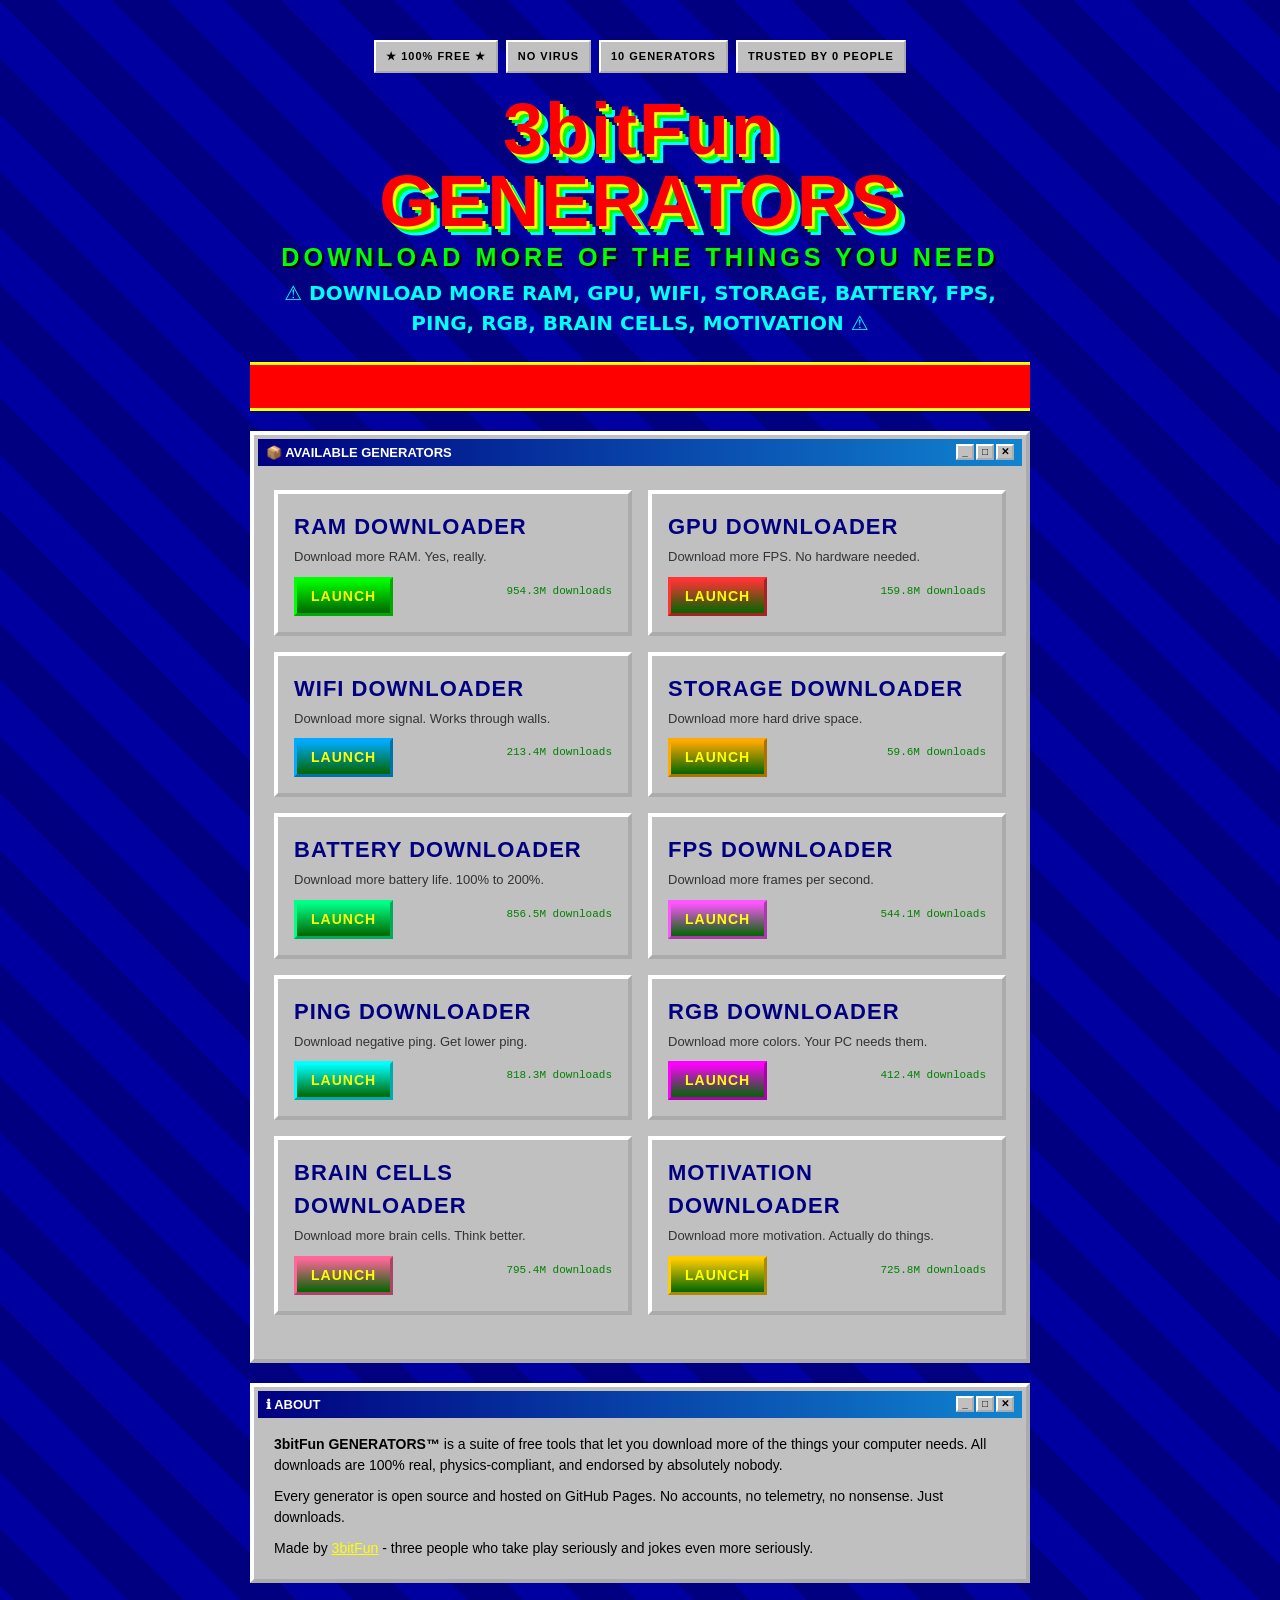
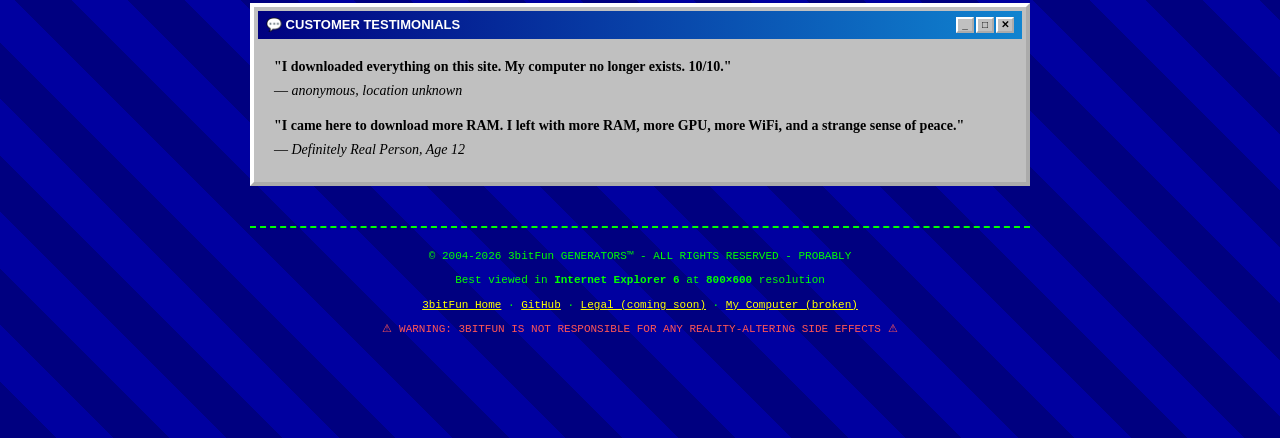
==== index.html @ 5d26e786 "initial" ====
<!DOCTYPE html>
<html lang="en">
<head>
<meta charset="utf-8">
<meta name="viewport" content="width=device-width, initial-scale=1">
<title>3bitFun GENERATORS - Download more of the things you need</title>
<meta name="description" content="Download more RAM, GPU, WiFi, storage, battery, FPS, ping, RGB, brain cells, motivation. 100% free. No virus. Trust us.">
<link rel="icon" href="data:image/svg+xml,%3Csvg xmlns='http://www.w3.org/2000/svg' viewBox='0 0 64 64'%3E%3Crect width='64' height='64' rx='10' fill='%23000'/%3E%3Ctext x='32' y='46' font-family='monospace' font-size='34' font-weight='900' fill='%2300ff00' text-anchor='middle'%3EG%3C/text%3E%3C/svg%3E">
<link rel="stylesheet" href="style.css">
</head>
<body>
<div class="wrap">
  <div class="badges">
    <span class="badge">&#9733; 100% FREE &#9733;</span>
    <span class="badge">NO VIRUS</span>
    <span class="badge">10 GENERATORS</span>
    <span class="badge">TRUSTED BY 0 PEOPLE</span>
  </div>
  <h1 class="rainbow">3bitFun GENERATORS<span class="small">DOWNLOAD MORE OF THE THINGS YOU NEED</span></h1>
  <p class="subhead"><span class="blink">&#9888;</span> DOWNLOAD MORE RAM, GPU, WIFI, STORAGE, BATTERY, FPS, PING, RGB, BRAIN CELLS, MOTIVATION <span class="blink">&#9888;</span></p>
  <div class="marquee"><span>&#9733;&#9733;&#9733; 10 GENERATORS AVAILABLE &#9733;&#9733;&#9733; DOWNLOAD MORE OF THE THINGS YOU NEED &#9733;&#9733;&#9733; NEW GENERATORS ADDED WEEKLY &#9733;&#9733;&#9733; WORKS ON WINDOWS XP, VISTA, 7, 8, 10, 11, AND ALSO YOUR MICROWAVE &#9733;&#9733;&#973;</span></div>
  <div class="panel">
    <div class="panel-title"><span>&#128230; AVAILABLE GENERATORS</span><div class="buttons"><span>_</span><span>&#9633;</span><span>&#10005;</span></div></div>
    <div class="hub-grid">
      <a class="hub-card" href="./ram/" style="--accent: #00ff00;">
        <h3>RAM DOWNLOADER</h3>
        <p>Download more RAM. Yes, really.</p>
        <span class="launch">LAUNCH</span>
        <span class="dl-count">954.3M downloads</span>
      </a>
      <a class="hub-card" href="./gpu/" style="--accent: #ff3333;">
        <h3>GPU DOWNLOADER</h3>
        <p>Download more FPS. No hardware needed.</p>
        <span class="launch">LAUNCH</span>
        <span class="dl-count">159.8M downloads</span>
      </a>
      <a class="hub-card" href="./wifi/" style="--accent: #00aaff;">
        <h3>WIFI DOWNLOADER</h3>
        <p>Download more signal. Works through walls.</p>
        <span class="launch">LAUNCH</span>
        <span class="dl-count">213.4M downloads</span>
      </a>
      <a class="hub-card" href="./storage/" style="--accent: #ffaa00;">
        <h3>STORAGE DOWNLOADER</h3>
        <p>Download more hard drive space.</p>
        <span class="launch">LAUNCH</span>
        <span class="dl-count">59.6M downloads</span>
      </a>
      <a class="hub-card" href="./battery/" style="--accent: #00ff88;">
        <h3>BATTERY DOWNLOADER</h3>
        <p>Download more battery life. 100% to 200%.</p>
        <span class="launch">LAUNCH</span>
        <span class="dl-count">856.5M downloads</span>
      </a>
      <a class="hub-card" href="./fps/" style="--accent: #ff55ff;">
        <h3>FPS DOWNLOADER</h3>
        <p>Download more frames per second.</p>
        <span class="launch">LAUNCH</span>
        <span class="dl-count">544.1M downloads</span>
      </a>
      <a class="hub-card" href="./ping/" style="--accent: #00ffff;">
        <h3>PING DOWNLOADER</h3>
        <p>Download negative ping. Get lower ping.</p>
        <span class="launch">LAUNCH</span>
        <span class="dl-count">818.3M downloads</span>
      </a>
      <a class="hub-card" href="./rgb/" style="--accent: #ff00ff;">
        <h3>RGB DOWNLOADER</h3>
        <p>Download more colors. Your PC needs them.</p>
        <span class="launch">LAUNCH</span>
        <span class="dl-count">412.4M downloads</span>
      </a>
      <a class="hub-card" href="./braincells/" style="--accent: #ff6699;">
        <h3>BRAIN CELLS DOWNLOADER</h3>
        <p>Download more brain cells. Think better.</p>
        <span class="launch">LAUNCH</span>
        <span class="dl-count">795.4M downloads</span>
      </a>
      <a class="hub-card" href="./motivation/" style="--accent: #ffcc00;">
        <h3>MOTIVATION DOWNLOADER</h3>
        <p>Download more motivation. Actually do things.</p>
        <span class="launch">LAUNCH</span>
        <span class="dl-count">725.8M downloads</span>
      </a>
    </div>
  </div>
  <div class="panel">
    <div class="panel-title"><span>&#8505; ABOUT</span><div class="buttons"><span>_</span><span>&#9633;</span><span>&#10005;</span></div></div>
    <div style="font-family: Tahoma, sans-serif; font-size: 14px;">
      <p style="margin-bottom: 10px;"><strong>3bitFun GENERATORS&trade;</strong> is a suite of free tools that let you download more of the things your computer needs. All downloads are 100% real, physics-compliant, and endorsed by absolutely nobody.</p>
      <p style="margin-bottom: 10px;">Every generator is open source and hosted on GitHub Pages. No accounts, no telemetry, no nonsense. Just downloads.</p>
      <p style="margin-bottom: 0;">Made by <a href="https://3bitfun.github.io/">3bitFun</a> - three people who take play seriously and jokes even more seriously.</p>
    </div>
  </div>
  <div class="panel">
    <div class="panel-title"><span>&#128172; CUSTOMER TESTIMONIALS</span><div class="buttons"><span>_</span><span>&#9633;</span><span>&#10005;</span></div></div>
    <div style="font-family: 'Comic Sans MS', cursive; font-size: 14px; line-height: 1.7;">
      <p style="margin-bottom: 12px;"><strong>"I downloaded everything on this site. My computer no longer exists. 10/10."</strong><br>&mdash; <em>anonymous, location unknown</em></p>
      <p style="margin-bottom: 0;"><strong>"I came here to download more RAM. I left with more RAM, more GPU, more WiFi, and a strange sense of peace."</strong><br>&mdash; <em>Definitely Real Person, Age 12</em></p>
    </div>
  </div>
  <footer>
    <p>&copy; 2004-2026 3bitFun GENERATORS&trade; - ALL RIGHTS RESERVED - PROBABLY</p>
    <p style="margin-top: 8px;">Best viewed in <strong>Internet Explorer 6</strong> at <strong>800&times;600</strong> resolution</p>
    <p style="margin-top: 8px;"><a href="https://3bitfun.github.io/">3bitFun Home</a> &middot; <a href="https://github.com/3bitfun">GitHub</a> &middot; <a href="#">Legal (coming soon)</a> &middot; <a href="#">My Computer (broken)</a></p>
    <p style="margin-top: 8px; color: #ff5555;" class="blink">&#9888; WARNING: 3BITFUN IS NOT RESPONSIBLE FOR ANY REALITY-ALTERING SIDE EFFECTS &#9888;</p>
  </footer>
</div>
</body>
</html>
---- style.css ----
/* 3bitFun Generators â€” shared retro stylesheet */
* { margin: 0; padding: 0; box-sizing: border-box; }
:root { --accent: #00ff00; }
html { scroll-behavior: smooth; }
body {
  font-family: "Comic Sans MS", "Comic Sans", cursive, system-ui, sans-serif;
  background: #000080;
  background-image: repeating-linear-gradient(45deg, #000080 0 40px, #0000a0 40px 80px);
  color: #ffff00; line-height: 1.5; min-height: 100vh;
  text-align: center; padding: 20px 12px 80px; overflow-x: hidden;
}
a { color: #ffff00; text-decoration: underline; }
@keyframes blink { 50% { opacity: 0; } }
.blink { animation: blink 1s step-end infinite; }
.blink-fast { animation: blink 0.4s step-end infinite; }
@keyframes rainbow {
  0% { color: #ff0000; } 16% { color: #ff8800; } 33% { color: #ffff00; }
  50% { color: #00ff00; } 66% { color: #00ffff; } 83% { color: #0088ff; } 100% { color: #ff00ff; }
}
.rainbow { animation: rainbow 2s linear infinite; }
.marquee {
  overflow: hidden; white-space: nowrap;
  background: #ff0000; color: #ffff00; font-weight: 900; padding: 8px 0;
  border-top: 3px solid #ffff00; border-bottom: 3px solid #ffff00;
  margin: 16px 0; font-size: 18px; letter-spacing: 1px;
}
.marquee span { display: inline-block; padding-left: 100%; animation: scroll-left 18s linear infinite; }
@keyframes scroll-left { 0% { transform: translateX(0); } 100% { transform: translateX(-100%); } }
.wrap { max-width: 780px; margin: 0 auto; }
h1 {
  font-family: Impact, "Arial Black", sans-serif;
  font-size: clamp(36px, 8vw, 72px); color: #ff0000;
  text-shadow: 3px 3px 0 #ffff00, 6px 6px 0 #00ff00, 9px 9px 0 #00ffff;
  letter-spacing: 2px; margin: 20px 0 8px; line-height: 1;
}
h1 .small { display: block; font-size: 0.35em; color: #00ff00; text-shadow: 2px 2px 0 #000; letter-spacing: 4px; margin-top: 8px; }
.subhead { font-size: 20px; color: #00ffff; margin-bottom: 24px; font-weight: 700; }
.panel { background: #c0c0c0; border: 4px outset #ffffff; color: #000; padding: 20px; margin: 20px 0; text-align: left; font-family: "MS Sans Serif", Tahoma, sans-serif; font-size: 14px; }
.panel-title {
  background: linear-gradient(90deg, #000080, #1084d0); color: #fff;
  font-weight: 700; padding: 4px 8px; margin: -16px -16px 16px; font-size: 13px;
  display: flex; justify-content: space-between; align-items: center;
}
.panel-title .buttons { display: flex; gap: 2px; }
.panel-title .buttons span {
  display: inline-block; width: 18px; height: 16px; background: #c0c0c0;
  border: 2px outset #fff; text-align: center; line-height: 12px;
  font-size: 10px; font-weight: 900; color: #000; cursor: pointer; user-select: none;
}
.download-btn {
  display: inline-block; font-family: Impact, "Arial Black", sans-serif;
  font-size: clamp(24px, 5vw, 40px); padding: 24px 48px;
  background: linear-gradient(180deg, var(--accent) 0%, #007700 100%);
  color: #ffff00; text-shadow: 2px 2px 0 #000, -1px -1px 0 #000;
  border: 6px outset var(--accent); cursor: pointer; letter-spacing: 2px;
  text-decoration: none; transition: transform 0.08s; margin: 20px 0;
  user-select: none; box-shadow: 0 0 40px var(--accent), 0 0 80px var(--accent);
  animation: pulse-btn 1s ease-in-out infinite alternate;
}
@keyframes pulse-btn { from { box-shadow: 0 0 30px var(--accent); } to { box-shadow: 0 0 60px var(--accent); } }
.download-btn:hover { transform: scale(1.05); }
.download-btn:active { transform: scale(0.95); border-style: inset; }
.download-btn.downloading { animation: shake 0.3s infinite; }
@keyframes shake { 0%, 100% { transform: translateX(0); } 25% { transform: translateX(-3px); } 75% { transform: translateX(3px); } }
.progress-wrap { background: #000; border: 3px inset #888; height: 28px; margin: 14px auto; max-width: 500px; overflow: hidden; position: relative; }
.progress-fill { height: 100%; width: 0%; background: repeating-linear-gradient(90deg, var(--accent) 0 12px, #00aa00 12px 24px); transition: width 0.4s ease; box-shadow: 0 0 20px var(--accent) inset; }
.progress-label { position: absolute; inset: 0; display: grid; place-items: center; color: #ffff00; font-family: "Courier New", monospace; font-weight: 900; font-size: 14px; text-shadow: 1px 1px 0 #000; pointer-events: none; }
.syslog { background: #000; color: #00ff00; font-family: "Courier New", "Lucida Console", monospace; font-size: 13px; padding: 12px; border: 3px inset #888; height: 180px; overflow-y: auto; text-align: left; line-height: 1.6; }
.syslog .ok { color: #00ff00; }
.syslog .warn { color: #ffff00; }
.syslog .err { color: #ff5555; }
.syslog .info { color: #55aaff; }
.info-grid { display: grid; grid-template-columns: 1fr 1fr; gap: 4px 16px; font-family: "Courier New", monospace; font-size: 13px; color: #000; }
.info-grid .k { color: #000080; font-weight: 700; }
.info-grid .v { color: #008000; }
.features { list-style: none; text-align: left; display: grid; gap: 8px; margin: 12px 0; font-size: 15px; }
.features li::before { content: "\2714 "; color: #00aa00; font-weight: 900; margin-right: 6px; }
.features li.bad::before { content: "\2716 "; color: #ff0000; }
.badges { display: flex; flex-wrap: wrap; gap: 8px; justify-content: center; margin: 20px 0; }
.badge { background: #c0c0c0; border: 2px outset #fff; padding: 6px 10px; font-family: "MS Sans Serif", Tahoma, sans-serif; font-size: 11px; color: #000; font-weight: 700; letter-spacing: 1px; }
.counter { font-family: "Courier New", monospace; background: #000; color: #00ff00; padding: 4px 10px; display: inline-block; border: 2px inset #888; margin: 8px 0; font-size: 14px; letter-spacing: 3px; }
.popup { position: fixed; z-index: 9999; background: #ffffcc; border: 3px outset #ffff00; box-shadow: 4px 4px 0 rgba(0,0,0,0.5); font-family: "MS Sans Serif", Tahoma, sans-serif; font-size: 12px; color: #000; width: 280px; text-align: left; display: none; }
.popup.show { display: block; animation: popIn 0.3s ease; }
@keyframes popIn { from { transform: scale(0.7); opacity: 0; } to { transform: scale(1); opacity: 1; } }
.popup-title { background: linear-gradient(90deg, #ff0000, #ff8800); color: #fff; font-weight: 700; padding: 4px 8px; font-size: 12px; display: flex; justify-content: space-between; }
.popup-title .x { cursor: pointer; background: #c0c0c0; color: #000; border: 2px outset #fff; width: 18px; height: 16px; text-align: center; line-height: 12px; font-weight: 900; }
.popup-body { padding: 12px; }
.popup-body p { margin-bottom: 10px; }
.popup-body button { font-family: inherit; font-size: 12px; padding: 4px 12px; background: #c0c0c0; border: 2px outset #fff; cursor: pointer; font-weight: 700; }
.popup-body button:active { border-style: inset; }
.hub-grid { display: grid; grid-template-columns: repeat(auto-fill, minmax(280px, 1fr)); gap: 16px; margin: 24px 0; }
.hub-card { background: #c0c0c0; border: 4px outset #fff; padding: 16px; text-align: left; font-family: "MS Sans Serif", Tahoma, sans-serif; text-decoration: none; color: #000; transition: transform 0.1s; display: block; }
.hub-card:hover { transform: translateY(-2px); border-style: inset; }
.hub-card h3 { font-family: Impact, "Arial Black", sans-serif; color: #000080; font-size: 22px; margin-bottom: 4px; letter-spacing: 1px; }
.hub-card p { font-size: 13px; color: #333; margin-bottom: 10px; }
.hub-card .launch { display: inline-block; background: linear-gradient(180deg, var(--accent) 0%, #006600 100%); color: #ffff00; font-weight: 900; padding: 6px 14px; border: 3px outset var(--accent); font-family: Impact, sans-serif; letter-spacing: 1px; font-size: 14px; }
.hub-card .dl-count { float: right; font-family: "Courier New", monospace; font-size: 11px; color: #008000; margin-top: 6px; }
.siblings { display: flex; flex-wrap: wrap; gap: 6px; justify-content: center; margin: 12px 0; }
.siblings a { background: #c0c0c0; border: 2px outset #fff; padding: 4px 10px; font-family: "MS Sans Serif", Tahoma, sans-serif; font-size: 11px; font-weight: 700; color: #000; text-decoration: none; letter-spacing: 1px; }
.siblings a:active { border-style: inset; }
footer { margin-top: 40px; padding: 20px; font-family: "Courier New", monospace; font-size: 11px; color: #00ff00; border-top: 2px dashed #00ff00; }
footer a { color: #ffff00; }
@media (max-width: 600px) { .info-grid { grid-template-columns: 1fr; } .popup { width: calc(100vw - 40px); } }
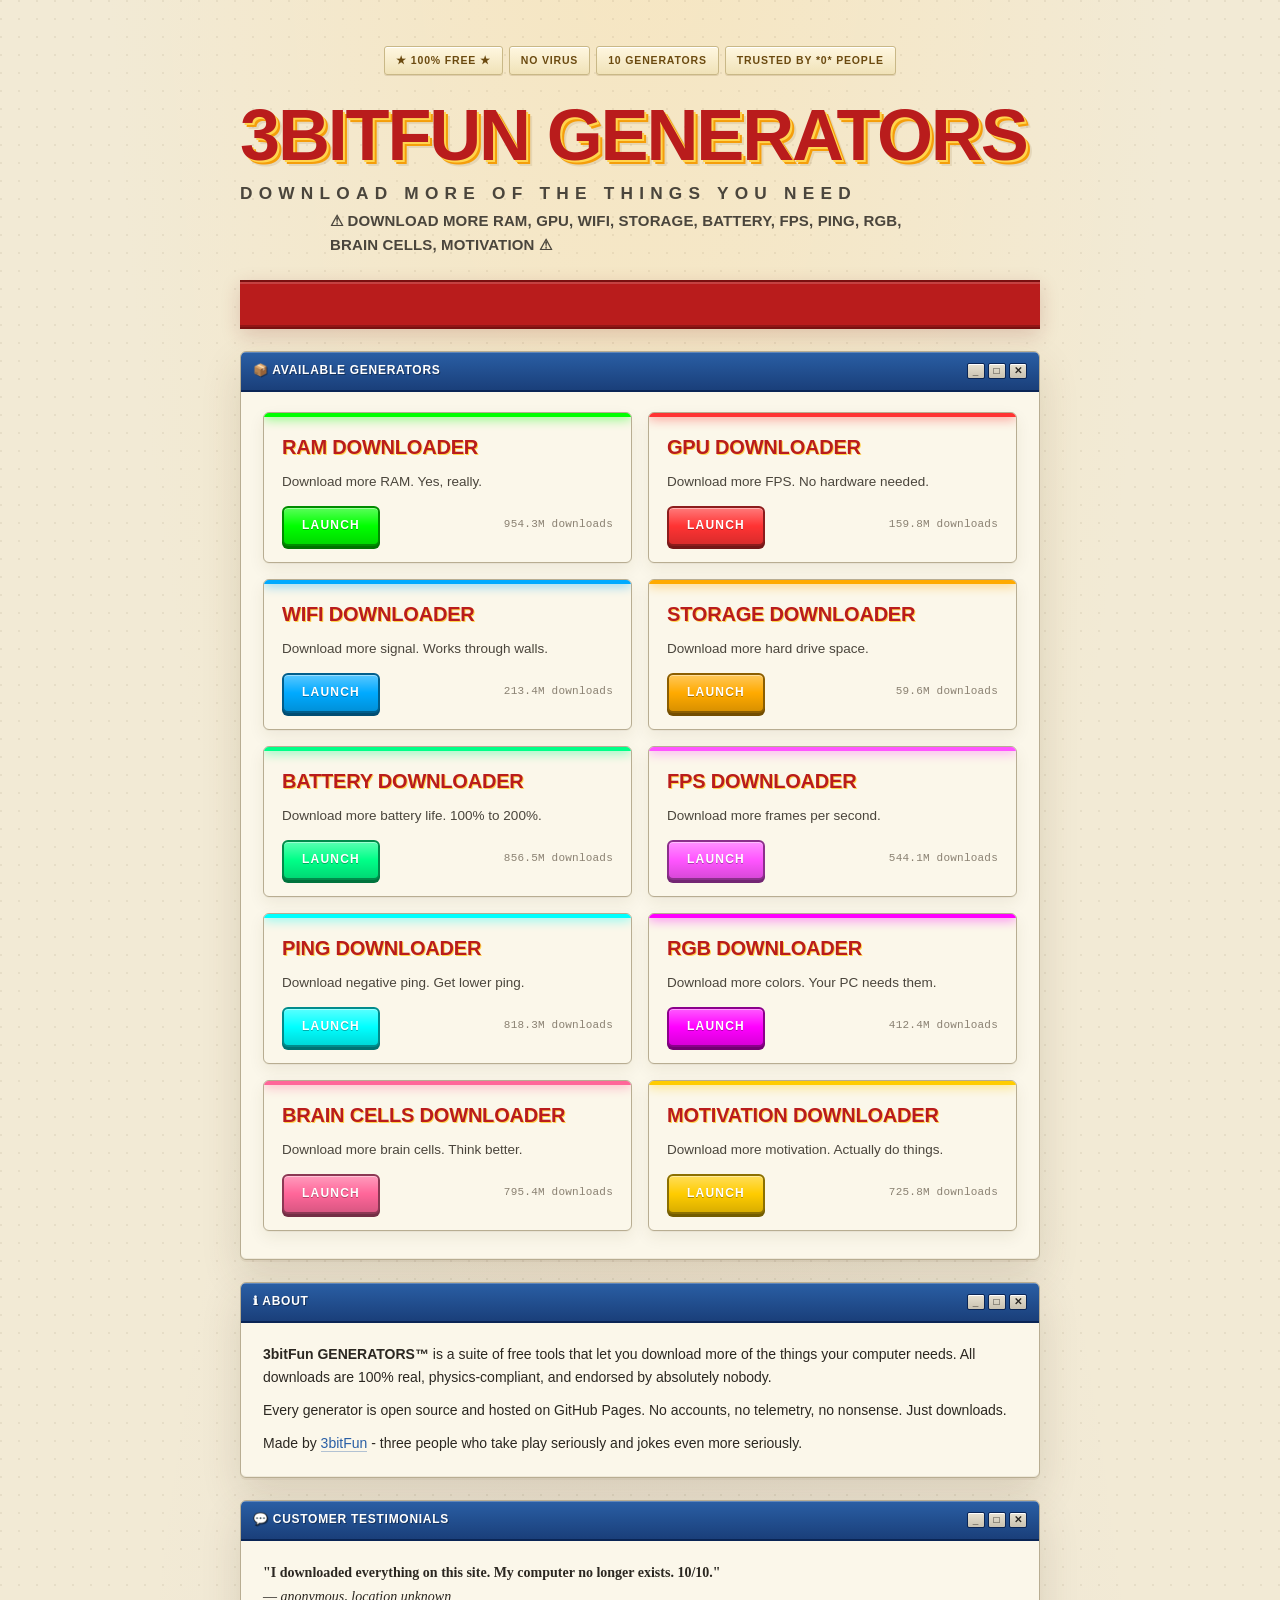
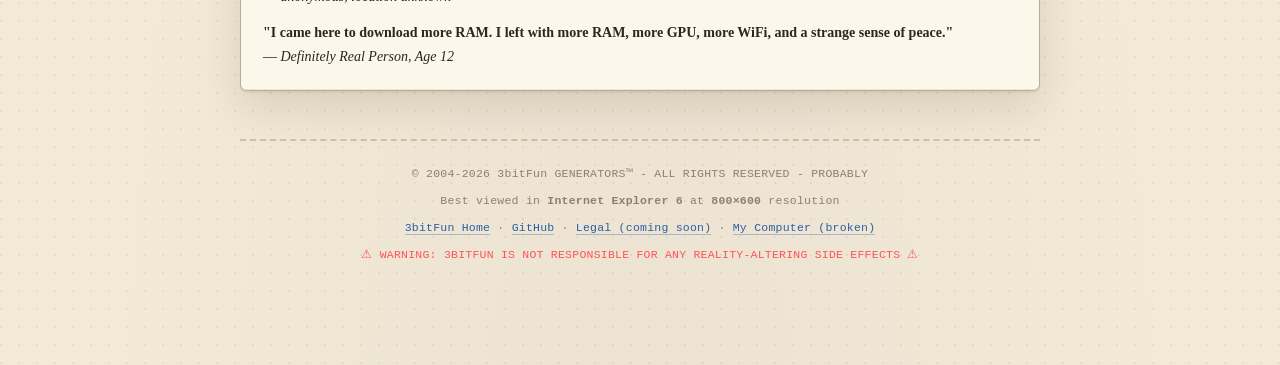
==== commit 99669b02: "deploy" ====
--- a/index.html
+++ b/index.html
@@ -14,7 +14,7 @@
     <span class="badge">&#9733; 100% FREE &#9733;</span>
     <span class="badge">NO VIRUS</span>
     <span class="badge">10 GENERATORS</span>
-    <span class="badge">TRUSTED BY 0 PEOPLE</span>
+    <span class="badge">TRUSTED BY *0* PEOPLE</span>
   </div>
   <h1 class="rainbow">3bitFun GENERATORS<span class="small">DOWNLOAD MORE OF THE THINGS YOU NEED</span></h1>
   <p class="subhead"><span class="blink">&#9888;</span> DOWNLOAD MORE RAM, GPU, WIFI, STORAGE, BATTERY, FPS, PING, RGB, BRAIN CELLS, MOTIVATION <span class="blink">&#9888;</span></p>
--- a/style.css
+++ b/style.css
@@ -1,103 +1,772 @@
-/* 3bitFun Generators â€” shared retro stylesheet */
-* { margin: 0; padding: 0; box-sizing: border-box; }
-:root { --accent: #00ff00; }
+/* ═══════════════════════════════════════════════════════════════
+   3bitFun Generators — "GeoCities Remastered"
+   Keeps the joke. Loses the eye strain. Arial everywhere.
+   ═══════════════════════════════════════════════════════════════ */
+
+*, *::before, *::after { margin: 0; padding: 0; box-sizing: border-box; }
+
+:root {
+  --accent: #00aa00;
+
+  --paper:        #f2ead5;
+  --paper-2:      #e8dfc4;
+  --panel:        #fbf7ea;
+  --ink:          #2b2721;
+  --ink-soft:     #4a453c;
+  --muted:        #8a8172;
+
+  --chrome-1:     #eae3cf;
+  --chrome-2:     #c9c1a8;
+  --edge-light:   #ffffff;
+  --edge-dark:    #8a8272;
+
+  --title-a:      #2a5fa5;
+  --title-b:      #1a3f7a;
+
+  --marquee-bg:   #b91c1c;
+  --marquee-fg:   #ffd54f;
+
+  --shadow-lg:    0 2px 0 rgba(80,60,30,0.06), 0 16px 40px rgba(80,60,30,0.14);
+  --shadow-sm:    0 1px 0 rgba(80,60,30,0.05), 0 6px 16px rgba(80,60,30,0.08);
+
+  color-scheme: light;
+}
+
 html { scroll-behavior: smooth; }
+
+/* ─── BODY: warm paper with a subtle dot grid ─── */
 body {
-  font-family: "Comic Sans MS", "Comic Sans", cursive, system-ui, sans-serif;
-  background: #000080;
-  background-image: repeating-linear-gradient(45deg, #000080 0 40px, #0000a0 40px 80px);
-  color: #ffff00; line-height: 1.5; min-height: 100vh;
-  text-align: center; padding: 20px 12px 80px; overflow-x: hidden;
-}
-a { color: #ffff00; text-decoration: underline; }
-@keyframes blink { 50% { opacity: 0; } }
+  font-family: Arial, "Helvetica Neue", Helvetica, sans-serif;
+  font-size: 15px;
+  line-height: 1.65;
+  color: var(--ink);
+  background-color: var(--paper);
+  background-image:
+    radial-gradient(circle at 1px 1px, rgba(90,70,40,0.08) 1px, transparent 0),
+    radial-gradient(ellipse at 50% -20%, rgba(255,220,150,0.35), transparent 60%),
+    radial-gradient(ellipse at 50% 120%, rgba(120,90,180,0.06), transparent 60%);
+  background-size: 18px 18px, 100% 100%, 100% 100%;
+  min-height: 100vh;
+  padding: 28px 14px 100px;
+  text-align: center;
+  overflow-x: hidden;
+  -webkit-font-smoothing: antialiased;
+}
+
+a { color: var(--title-a); text-decoration: none; border-bottom: 1px solid rgba(42,95,165,0.35); }
+a:hover { color: var(--marquee-bg); border-bottom-color: var(--marquee-bg); }
+
+/* ─── TYPOGRAPHY ─── */
+h1 {
+  font-family: Arial, "Helvetica Neue", Helvetica, sans-serif;
+  font-size: clamp(40px, 8.5vw, 72px);
+  font-weight: 900;
+  color: var(--marquee-bg);
+  letter-spacing: -0.03em;
+  line-height: 1;
+  margin: 24px 0 6px;
+  text-transform: uppercase;
+  text-shadow:
+    2px 2px 0 #ffd54f,
+    4px 4px 0 #f59e0b,
+    6px 6px 0 rgba(120,90,40,0.12);
+}
+h1 .small {
+  display: block;
+  margin-top: 14px;
+  font-family: Arial, sans-serif;
+  font-size: 0.24em;
+  font-weight: 700;
+  letter-spacing: 0.36em;
+  color: var(--ink-soft);
+  text-transform: uppercase;
+  text-shadow: none;
+}
+
+.subhead {
+  font-family: Arial, sans-serif;
+  font-size: 15px;
+  font-weight: 700;
+  color: var(--ink-soft);
+  margin: 0 auto 22px;
+  max-width: 620px;
+  letter-spacing: 0.01em;
+}
+
+/* ─── BLINK + RAINBOW ─── */
+@keyframes blink { 50% { opacity: 0.15; } }
 .blink { animation: blink 1s step-end infinite; }
-.blink-fast { animation: blink 0.4s step-end infinite; }
+
 @keyframes rainbow {
-  0% { color: #ff0000; } 16% { color: #ff8800; } 33% { color: #ffff00; }
-  50% { color: #00ff00; } 66% { color: #00ffff; } 83% { color: #0088ff; } 100% { color: #ff00ff; }
-}
-.rainbow { animation: rainbow 2s linear infinite; }
+  0%   { color: #dc2626; }
+  20%  { color: #ea580c; }
+  40%  { color: #ca8a04; }
+  60%  { color: #16a34a; }
+  80%  { color: #2563eb; }
+  100% { color: #9333ea; }
+}
+.rainbow { animation: rainbow 6s linear infinite; }
+
+/* ─── MARQUEE ─── */
 .marquee {
-  overflow: hidden; white-space: nowrap;
-  background: #ff0000; color: #ffff00; font-weight: 900; padding: 8px 0;
-  border-top: 3px solid #ffff00; border-bottom: 3px solid #ffff00;
-  margin: 16px 0; font-size: 18px; letter-spacing: 1px;
-}
-.marquee span { display: inline-block; padding-left: 100%; animation: scroll-left 18s linear infinite; }
+  overflow: hidden;
+  white-space: nowrap;
+  background: var(--marquee-bg);
+  color: var(--marquee-fg);
+  font-family: Arial, sans-serif;
+  font-weight: 900;
+  font-size: 14px;
+  letter-spacing: 0.08em;
+  text-transform: uppercase;
+  padding: 11px 0;
+  margin: 20px 0;
+  border-top: 2px solid #7a1010;
+  border-bottom: 2px solid #7a1010;
+  box-shadow:
+    inset 0 2px 0 rgba(255,255,255,0.16),
+    inset 0 -2px 0 rgba(0,0,0,0.22),
+    0 6px 20px rgba(120,20,20,0.18);
+  text-shadow: 1px 1px 0 rgba(0,0,0,0.28);
+}
+.marquee span { display: inline-block; padding-left: 100%; animation: scroll-left 22s linear infinite; }
 @keyframes scroll-left { 0% { transform: translateX(0); } 100% { transform: translateX(-100%); } }
-.wrap { max-width: 780px; margin: 0 auto; }
-h1 {
-  font-family: Impact, "Arial Black", sans-serif;
-  font-size: clamp(36px, 8vw, 72px); color: #ff0000;
-  text-shadow: 3px 3px 0 #ffff00, 6px 6px 0 #00ff00, 9px 9px 0 #00ffff;
-  letter-spacing: 2px; margin: 20px 0 8px; line-height: 1;
-}
-h1 .small { display: block; font-size: 0.35em; color: #00ff00; text-shadow: 2px 2px 0 #000; letter-spacing: 4px; margin-top: 8px; }
-.subhead { font-size: 20px; color: #00ffff; margin-bottom: 24px; font-weight: 700; }
-.panel { background: #c0c0c0; border: 4px outset #ffffff; color: #000; padding: 20px; margin: 20px 0; text-align: left; font-family: "MS Sans Serif", Tahoma, sans-serif; font-size: 14px; }
+
+/* ─── LAYOUT ─── */
+.wrap { max-width: 800px; margin: 0 auto; text-align: left; }
+
+/* ─── BADGES ROW ─── */
+.badges {
+  display: flex;
+  flex-wrap: wrap;
+  gap: 6px;
+  justify-content: center;
+  margin: 18px 0;
+}
+.badge {
+  display: inline-block;
+  padding: 5px 11px;
+  background: linear-gradient(180deg, #fff7e0 0%, #f0e2b8 100%);
+  border: 1px solid #c9b887;
+  border-radius: 3px;
+  font-family: Arial, sans-serif;
+  font-size: 10.5px;
+  font-weight: 700;
+  color: #6b4a10;
+  letter-spacing: 0.08em;
+  text-transform: uppercase;
+  box-shadow:
+    inset 0 1px 0 #fff,
+    0 1px 0 rgba(120,90,40,0.18);
+}
+
+/* ─── PANEL: Windows-98-chrome remastered ─── */
+.panel {
+  position: relative;
+  background: var(--panel);
+  border: 1px solid #b8ad92;
+  border-radius: 6px;
+  padding: 22px;
+  margin: 22px 0;
+  box-shadow:
+    inset 0 1px 0 #fff,
+    inset 0 -1px 0 rgba(140,120,80,0.12),
+    var(--shadow-lg);
+  overflow: hidden;
+}
+
 .panel-title {
-  background: linear-gradient(90deg, #000080, #1084d0); color: #fff;
-  font-weight: 700; padding: 4px 8px; margin: -16px -16px 16px; font-size: 13px;
-  display: flex; justify-content: space-between; align-items: center;
-}
-.panel-title .buttons { display: flex; gap: 2px; }
+  margin: -22px -22px 20px;
+  padding: 9px 12px;
+  background: linear-gradient(180deg, var(--title-a) 0%, var(--title-b) 100%);
+  color: #fff;
+  font-family: Arial, sans-serif;
+  font-size: 12px;
+  font-weight: 700;
+  letter-spacing: 0.06em;
+  text-transform: uppercase;
+  display: flex;
+  justify-content: space-between;
+  align-items: center;
+  border-bottom: 2px solid #0a2555;
+  text-shadow: 1px 1px 0 rgba(0,0,0,0.35);
+  box-shadow: inset 0 1px 0 rgba(255,255,255,0.25);
+}
+
+.panel-title .buttons { display: flex; gap: 3px; }
 .panel-title .buttons span {
-  display: inline-block; width: 18px; height: 16px; background: #c0c0c0;
-  border: 2px outset #fff; text-align: center; line-height: 12px;
-  font-size: 10px; font-weight: 900; color: #000; cursor: pointer; user-select: none;
-}
+  display: inline-flex;
+  align-items: center;
+  justify-content: center;
+  width: 18px;
+  height: 16px;
+  background: linear-gradient(180deg, #e8e2d2 0%, #c9c2b1 100%);
+  border: 1px solid #0a2555;
+  border-radius: 2px;
+  font-size: 10px;
+  font-weight: 900;
+  color: #2a2723;
+  cursor: pointer;
+  user-select: none;
+  text-shadow: none;
+  line-height: 1;
+  padding-bottom: 1px;
+  box-shadow: inset 0 1px 0 #fff;
+}
+.panel-title .buttons span:active {
+  box-shadow: inset 0 1px 2px rgba(0,0,0,0.3);
+  background: linear-gradient(180deg, #b8b0a0 0%, #d4ccbb 100%);
+}
+
+/* ─── DOWNLOAD BUTTON ─── */
 .download-btn {
-  display: inline-block; font-family: Impact, "Arial Black", sans-serif;
-  font-size: clamp(24px, 5vw, 40px); padding: 24px 48px;
-  background: linear-gradient(180deg, var(--accent) 0%, #007700 100%);
-  color: #ffff00; text-shadow: 2px 2px 0 #000, -1px -1px 0 #000;
-  border: 6px outset var(--accent); cursor: pointer; letter-spacing: 2px;
-  text-decoration: none; transition: transform 0.08s; margin: 20px 0;
-  user-select: none; box-shadow: 0 0 40px var(--accent), 0 0 80px var(--accent);
-  animation: pulse-btn 1s ease-in-out infinite alternate;
-}
-@keyframes pulse-btn { from { box-shadow: 0 0 30px var(--accent); } to { box-shadow: 0 0 60px var(--accent); } }
-.download-btn:hover { transform: scale(1.05); }
-.download-btn:active { transform: scale(0.95); border-style: inset; }
-.download-btn.downloading { animation: shake 0.3s infinite; }
-@keyframes shake { 0%, 100% { transform: translateX(0); } 25% { transform: translateX(-3px); } 75% { transform: translateX(3px); } }
-.progress-wrap { background: #000; border: 3px inset #888; height: 28px; margin: 14px auto; max-width: 500px; overflow: hidden; position: relative; }
-.progress-fill { height: 100%; width: 0%; background: repeating-linear-gradient(90deg, var(--accent) 0 12px, #00aa00 12px 24px); transition: width 0.4s ease; box-shadow: 0 0 20px var(--accent) inset; }
-.progress-label { position: absolute; inset: 0; display: grid; place-items: center; color: #ffff00; font-family: "Courier New", monospace; font-weight: 900; font-size: 14px; text-shadow: 1px 1px 0 #000; pointer-events: none; }
-.syslog { background: #000; color: #00ff00; font-family: "Courier New", "Lucida Console", monospace; font-size: 13px; padding: 12px; border: 3px inset #888; height: 180px; overflow-y: auto; text-align: left; line-height: 1.6; }
-.syslog .ok { color: #00ff00; }
-.syslog .warn { color: #ffff00; }
-.syslog .err { color: #ff5555; }
-.syslog .info { color: #55aaff; }
-.info-grid { display: grid; grid-template-columns: 1fr 1fr; gap: 4px 16px; font-family: "Courier New", monospace; font-size: 13px; color: #000; }
-.info-grid .k { color: #000080; font-weight: 700; }
-.info-grid .v { color: #008000; }
-.features { list-style: none; text-align: left; display: grid; gap: 8px; margin: 12px 0; font-size: 15px; }
-.features li::before { content: "\2714 "; color: #00aa00; font-weight: 900; margin-right: 6px; }
-.features li.bad::before { content: "\2716 "; color: #ff0000; }
-.badges { display: flex; flex-wrap: wrap; gap: 8px; justify-content: center; margin: 20px 0; }
-.badge { background: #c0c0c0; border: 2px outset #fff; padding: 6px 10px; font-family: "MS Sans Serif", Tahoma, sans-serif; font-size: 11px; color: #000; font-weight: 700; letter-spacing: 1px; }
-.counter { font-family: "Courier New", monospace; background: #000; color: #00ff00; padding: 4px 10px; display: inline-block; border: 2px inset #888; margin: 8px 0; font-size: 14px; letter-spacing: 3px; }
-.popup { position: fixed; z-index: 9999; background: #ffffcc; border: 3px outset #ffff00; box-shadow: 4px 4px 0 rgba(0,0,0,0.5); font-family: "MS Sans Serif", Tahoma, sans-serif; font-size: 12px; color: #000; width: 280px; text-align: left; display: none; }
-.popup.show { display: block; animation: popIn 0.3s ease; }
-@keyframes popIn { from { transform: scale(0.7); opacity: 0; } to { transform: scale(1); opacity: 1; } }
-.popup-title { background: linear-gradient(90deg, #ff0000, #ff8800); color: #fff; font-weight: 700; padding: 4px 8px; font-size: 12px; display: flex; justify-content: space-between; }
-.popup-title .x { cursor: pointer; background: #c0c0c0; color: #000; border: 2px outset #fff; width: 18px; height: 16px; text-align: center; line-height: 12px; font-weight: 900; }
-.popup-body { padding: 12px; }
-.popup-body p { margin-bottom: 10px; }
-.popup-body button { font-family: inherit; font-size: 12px; padding: 4px 12px; background: #c0c0c0; border: 2px outset #fff; cursor: pointer; font-weight: 700; }
-.popup-body button:active { border-style: inset; }
-.hub-grid { display: grid; grid-template-columns: repeat(auto-fill, minmax(280px, 1fr)); gap: 16px; margin: 24px 0; }
-.hub-card { background: #c0c0c0; border: 4px outset #fff; padding: 16px; text-align: left; font-family: "MS Sans Serif", Tahoma, sans-serif; text-decoration: none; color: #000; transition: transform 0.1s; display: block; }
-.hub-card:hover { transform: translateY(-2px); border-style: inset; }
-.hub-card h3 { font-family: Impact, "Arial Black", sans-serif; color: #000080; font-size: 22px; margin-bottom: 4px; letter-spacing: 1px; }
-.hub-card p { font-size: 13px; color: #333; margin-bottom: 10px; }
-.hub-card .launch { display: inline-block; background: linear-gradient(180deg, var(--accent) 0%, #006600 100%); color: #ffff00; font-weight: 900; padding: 6px 14px; border: 3px outset var(--accent); font-family: Impact, sans-serif; letter-spacing: 1px; font-size: 14px; }
-.hub-card .dl-count { float: right; font-family: "Courier New", monospace; font-size: 11px; color: #008000; margin-top: 6px; }
-.siblings { display: flex; flex-wrap: wrap; gap: 6px; justify-content: center; margin: 12px 0; }
-.siblings a { background: #c0c0c0; border: 2px outset #fff; padding: 4px 10px; font-family: "MS Sans Serif", Tahoma, sans-serif; font-size: 11px; font-weight: 700; color: #000; text-decoration: none; letter-spacing: 1px; }
-.siblings a:active { border-style: inset; }
-footer { margin-top: 40px; padding: 20px; font-family: "Courier New", monospace; font-size: 11px; color: #00ff00; border-top: 2px dashed #00ff00; }
-footer a { color: #ffff00; }
-@media (max-width: 600px) { .info-grid { grid-template-columns: 1fr; } .popup { width: calc(100vw - 40px); } }+  display: inline-block;
+  font-family: Arial, sans-serif;
+  font-size: clamp(20px, 4.5vw, 30px);
+  font-weight: 900;
+  letter-spacing: 0.02em;
+  text-transform: uppercase;
+  padding: 22px 46px;
+  margin: 18px 0;
+  color: #fff;
+  text-decoration: none;
+  text-shadow: 0 2px 0 rgba(0,0,0,0.35), 0 0 20px rgba(255,255,255,0.5);
+  border: 3px solid rgba(0,0,0,0.35);
+  border-radius: 12px;
+  background:
+    linear-gradient(180deg,
+      rgba(255,255,255,0.45) 0%,
+      rgba(255,255,255,0.05) 45%,
+      rgba(0,0,0,0.10) 55%,
+      rgba(0,0,0,0.28) 100%),
+    linear-gradient(180deg, var(--accent) 0%, color-mix(in srgb, var(--accent) 55%, #000) 100%);
+  box-shadow:
+    inset 0 1px 0 rgba(255,255,255,0.5),
+    inset 0 -2px 0 rgba(0,0,0,0.25),
+    0 6px 0 color-mix(in srgb, var(--accent) 45%, #000),
+    0 12px 32px color-mix(in srgb, var(--accent) 35%, transparent);
+  cursor: pointer;
+  transition: transform 0.08s ease, box-shadow 0.08s ease;
+  user-select: none;
+  animation: btn-glow 1.6s ease-in-out infinite alternate;
+}
+@keyframes btn-glow {
+  from { box-shadow:
+    inset 0 1px 0 rgba(255,255,255,0.5),
+    inset 0 -2px 0 rgba(0,0,0,0.25),
+    0 6px 0 color-mix(in srgb, var(--accent) 45%, #000),
+    0 12px 24px color-mix(in srgb, var(--accent) 25%, transparent); }
+  to   { box-shadow:
+    inset 0 1px 0 rgba(255,255,255,0.5),
+    inset 0 -2px 0 rgba(0,0,0,0.25),
+    0 6px 0 color-mix(in srgb, var(--accent) 45%, #000),
+    0 12px 48px color-mix(in srgb, var(--accent) 55%, transparent); }
+}
+.download-btn:hover  { transform: translateY(-1px); }
+.download-btn:active {
+  transform: translateY(4px);
+  box-shadow:
+    inset 0 2px 4px rgba(0,0,0,0.3),
+    0 2px 0 color-mix(in srgb, var(--accent) 45%, #000);
+}
+.download-btn.downloading {
+  animation: shake 0.35s ease-in-out infinite;
+}
+@keyframes shake {
+  0%, 100% { transform: translateX(0); }
+  25%      { transform: translateX(-3px) rotate(-1deg); }
+  75%      { transform: translateX(3px) rotate(1deg); }
+}
+
+/* ─── PROGRESS BAR ─── */
+.progress-wrap {
+  position: relative;
+  max-width: 520px;
+  height: 26px;
+  margin: 14px auto 8px;
+  background: #1a1a1a;
+  border: 2px solid #4a4a4a;
+  border-radius: 4px;
+  overflow: hidden;
+  box-shadow:
+    inset 0 2px 4px rgba(0,0,0,0.6),
+    0 1px 0 rgba(255,255,255,0.4);
+}
+.progress-fill {
+  height: 100%;
+  width: 0%;
+  background:
+    linear-gradient(180deg, rgba(255,255,255,0.35) 0%, transparent 40%, rgba(0,0,0,0.2) 100%),
+    repeating-linear-gradient(90deg,
+      var(--accent) 0 14px,
+      color-mix(in srgb, var(--accent) 70%, #000) 14px 28px);
+  transition: width 0.4s ease;
+  box-shadow: 0 0 16px color-mix(in srgb, var(--accent) 60%, transparent) inset;
+}
+.progress-label {
+  position: absolute;
+  inset: 0;
+  display: grid;
+  place-items: center;
+  color: #fff;
+  font-family: "Courier New", monospace;
+  font-weight: 700;
+  font-size: 12.5px;
+  text-shadow: 1px 1px 0 #000, 0 0 8px rgba(0,0,0,0.8);
+  pointer-events: none;
+  letter-spacing: 0.04em;
+}
+
+/* ─── SYSTEM LOG ─── */
+.syslog {
+  background: #14120d;
+  color: #7dff7d;
+  font-family: "Courier New", "Lucida Console", monospace;
+  font-size: 12.5px;
+  line-height: 1.7;
+  padding: 14px 16px;
+  border: 1px solid #2a2a2a;
+  border-radius: 4px;
+  height: 190px;
+  overflow-y: auto;
+  text-align: left;
+  box-shadow:
+    inset 0 0 0 1px #000,
+    inset 0 4px 12px rgba(0,0,0,0.6);
+}
+.syslog::-webkit-scrollbar { width: 12px; }
+.syslog::-webkit-scrollbar-track { background: #1a1a1a; }
+.syslog::-webkit-scrollbar-thumb {
+  background: linear-gradient(180deg, #c9c2b1 0%, #8a8272 100%);
+  border: 1px solid #2a2a2a;
+}
+.syslog .ok   { color: #7dff7d; }
+.syslog .warn { color: #ffd76b; }
+.syslog .err  { color: #ff7b7b; }
+.syslog .info { color: #7fb8ff; }
+
+/* ─── SYSTEM INFO GRID ─── */
+.info-grid {
+  display: grid;
+  grid-template-columns: 130px 1fr;
+  gap: 6px 18px;
+  font-family: "Courier New", monospace;
+  font-size: 13px;
+  padding: 4px 0;
+}
+.info-grid .k {
+  color: var(--muted);
+  font-weight: 700;
+  text-transform: uppercase;
+  letter-spacing: 0.06em;
+  font-size: 11px;
+  padding-top: 1px;
+}
+.info-grid .v {
+  color: var(--ink);
+  font-weight: 700;
+}
+.info-grid .v::before {
+  content: "";
+  display: inline-block;
+  width: 8px; height: 8px;
+  margin-right: 8px;
+  background: var(--accent);
+  border-radius: 50%;
+  box-shadow: 0 0 8px color-mix(in srgb, var(--accent) 60%, transparent);
+  vertical-align: middle;
+  transform: translateY(-1px);
+}
+
+/* ─── FEATURES LIST ─── */
+.features {
+  list-style: none;
+  display: grid;
+  gap: 10px;
+  font-size: 14.5px;
+  color: var(--ink-soft);
+}
+.features li {
+  display: flex;
+  gap: 10px;
+  align-items: flex-start;
+  padding: 6px 0;
+  border-bottom: 1px dashed rgba(140,120,80,0.25);
+}
+.features li:last-child { border-bottom: 0; }
+.features li::before {
+  content: "✔";
+  flex: none;
+  width: 22px; height: 22px;
+  display: inline-flex;
+  align-items: center;
+  justify-content: center;
+  background: #d4f0c4;
+  color: #145c14;
+  border: 1px solid #6ba85c;
+  border-radius: 50%;
+  font-size: 12px;
+  font-weight: 900;
+  line-height: 1;
+  transform: translateY(1px);
+}
+.features li.bad::before {
+  content: "✖";
+  background: #f5caca;
+  color: #7a1010;
+  border-color: #b25a5a;
+}
+
+/* ─── VISITOR COUNTER ─── */
+.counter {
+  display: inline-block;
+  margin: 12px 0 0;
+  padding: 6px 14px;
+  font-family: "Courier New", monospace;
+  font-size: 13px;
+  font-weight: 700;
+  letter-spacing: 0.22em;
+  color: #7dff7d;
+  background: #14120d;
+  border: 1px solid #4a4a4a;
+  border-radius: 3px;
+  box-shadow:
+    inset 0 2px 4px rgba(0,0,0,0.8),
+    0 1px 0 rgba(255,255,255,0.4);
+  text-shadow: 0 0 6px rgba(125,255,125,0.6);
+}
+
+/* ─── POPUPS ─── */
+.popup {
+  position: fixed;
+  z-index: 9999;
+  display: none;
+  width: 300px;
+  background: var(--panel);
+  border: 1px solid #7a7258;
+  border-radius: 5px;
+  box-shadow:
+    inset 0 1px 0 #fff,
+    0 4px 0 rgba(0,0,0,0.08),
+    0 20px 48px rgba(60,40,20,0.35);
+  font-family: Arial, sans-serif;
+  font-size: 12.5px;
+  color: var(--ink);
+  text-align: left;
+  overflow: hidden;
+}
+.popup.show { display: block; animation: popIn 0.28s cubic-bezier(0.34, 1.56, 0.64, 1); }
+@keyframes popIn {
+  from { transform: scale(0.85) translateY(8px); opacity: 0; }
+  to   { transform: scale(1) translateY(0);     opacity: 1; }
+}
+.popup-title {
+  display: flex;
+  justify-content: space-between;
+  align-items: center;
+  padding: 7px 10px;
+  background: linear-gradient(180deg, var(--title-a) 0%, var(--title-b) 100%);
+  color: #fff;
+  font-size: 11.5px;
+  font-weight: 700;
+  letter-spacing: 0.06em;
+  text-transform: uppercase;
+  border-bottom: 2px solid #0a2555;
+  text-shadow: 1px 1px 0 rgba(0,0,0,0.35);
+}
+.popup-title .x {
+  display: inline-flex;
+  align-items: center;
+  justify-content: center;
+  width: 18px; height: 16px;
+  background: linear-gradient(180deg, #e8e2d2 0%, #c9c2b1 100%);
+  border: 1px solid #0a2555;
+  border-radius: 2px;
+  font-size: 10px;
+  font-weight: 900;
+  color: #2a2723;
+  cursor: pointer;
+  text-shadow: none;
+  box-shadow: inset 0 1px 0 #fff;
+}
+.popup-body { padding: 16px; }
+.popup-body p { margin-bottom: 12px; line-height: 1.55; }
+.popup-body p:last-of-type { margin-bottom: 14px; }
+.popup-body strong { color: var(--marquee-bg); }
+.popup-body button {
+  font-family: Arial, sans-serif;
+  font-size: 12px;
+  font-weight: 700;
+  padding: 6px 14px;
+  margin-left: 4px;
+  cursor: pointer;
+  color: var(--ink);
+  background: linear-gradient(180deg, #fbf7ea 0%, #d4ccb7 100%);
+  border: 1px solid #7a7258;
+  border-radius: 4px;
+  box-shadow:
+    inset 0 1px 0 #fff,
+    0 2px 0 rgba(80,60,30,0.18);
+  transition: transform 0.06s ease, box-shadow 0.06s ease;
+}
+.popup-body button:hover {
+  background: linear-gradient(180deg, #fffdf4 0%, #e0d8c2 100%);
+}
+.popup-body button:active {
+  transform: translateY(2px);
+  box-shadow:
+    inset 0 2px 4px rgba(0,0,0,0.2),
+    0 0 0 rgba(80,60,30,0.18);
+}
+
+/* ─── HUB CARDS ─── */
+.hub-grid {
+  display: grid;
+  grid-template-columns: repeat(auto-fill, minmax(280px, 1fr));
+  gap: 16px;
+  margin: 6px 0;
+}
+.hub-card {
+  display: block;
+  padding: 18px 18px 16px;
+  background: var(--panel);
+  border: 1px solid #b8ad92;
+  border-radius: 6px;
+  text-decoration: none;
+  color: var(--ink);
+  box-shadow:
+    inset 0 1px 0 #fff,
+    var(--shadow-sm);
+  transition: transform 0.14s ease, box-shadow 0.14s ease, border-color 0.14s ease;
+  position: relative;
+  overflow: hidden;
+}
+.hub-card::before {
+  content: "";
+  position: absolute;
+  top: 0; left: 0; right: 0;
+  height: 4px;
+  background: var(--accent);
+  box-shadow: 0 0 12px var(--accent);
+}
+.hub-card:hover {
+  transform: translateY(-3px);
+  border-color: var(--accent);
+  box-shadow:
+    inset 0 1px 0 #fff,
+    0 12px 32px rgba(60,40,20,0.18),
+    0 0 0 1px var(--accent);
+}
+.hub-card h3 {
+  font-family: Arial, sans-serif;
+  font-size: 20px;
+  font-weight: 900;
+  color: var(--marquee-bg);
+  letter-spacing: -0.01em;
+  text-transform: uppercase;
+  margin-bottom: 8px;
+  text-shadow: 1px 1px 0 #ffd54f;
+}
+.hub-card p {
+  font-size: 13.5px;
+  color: var(--ink-soft);
+  margin-bottom: 14px;
+  line-height: 1.5;
+}
+.hub-card .launch {
+  display: inline-block;
+  padding: 8px 18px;
+  font-family: Arial, sans-serif;
+  font-size: 12px;
+  font-weight: 900;
+  letter-spacing: 0.1em;
+  text-transform: uppercase;
+  color: #fff;
+  text-shadow: 0 1px 0 rgba(0,0,0,0.3);
+  background:
+    linear-gradient(180deg, rgba(255,255,255,0.35) 0%, transparent 50%, rgba(0,0,0,0.15) 100%),
+    var(--accent);
+  border: 2px solid color-mix(in srgb, var(--accent) 55%, #000);
+  border-radius: 6px;
+  box-shadow:
+    inset 0 1px 0 rgba(255,255,255,0.4),
+    0 3px 0 color-mix(in srgb, var(--accent) 45%, #000);
+  transition: transform 0.08s ease, box-shadow 0.08s ease;
+}
+.hub-card:hover .launch {
+  transform: translateY(-1px);
+  box-shadow:
+    inset 0 1px 0 rgba(255,255,255,0.4),
+    0 4px 0 color-mix(in srgb, var(--accent) 45%, #000),
+    0 0 20px color-mix(in srgb, var(--accent) 50%, transparent);
+}
+.hub-card .dl-count {
+  float: right;
+  margin-top: 9px;
+  font-family: "Courier New", monospace;
+  font-size: 11px;
+  color: var(--muted);
+  letter-spacing: 0.02em;
+}
+
+/* ─── SIBLING LINKS ─── */
+.siblings {
+  display: flex;
+  flex-wrap: wrap;
+  gap: 8px;
+  justify-content: center;
+  margin: 8px 0 12px;
+}
+.siblings a {
+  display: inline-block;
+  padding: 6px 12px;
+  font-family: Arial, sans-serif;
+  font-size: 11.5px;
+  font-weight: 700;
+  letter-spacing: 0.08em;
+  text-transform: uppercase;
+  color: var(--ink);
+  text-decoration: none;
+  background: linear-gradient(180deg, #fbf7ea 0%, #e0d8c2 100%);
+  border: 1px solid #b8ad92;
+  border-radius: 4px;
+  border-bottom: 1px solid #b8ad92;
+  box-shadow:
+    inset 0 1px 0 #fff,
+    0 2px 0 rgba(80,60,30,0.12);
+  transition: transform 0.08s ease, background 0.14s ease, color 0.14s ease;
+}
+.siblings a:hover {
+  background: linear-gradient(180deg, #fff 0%, #f5efd8 100%);
+  color: var(--marquee-bg);
+  transform: translateY(-1px);
+}
+.siblings a:active {
+  transform: translateY(2px);
+  box-shadow: inset 0 2px 4px rgba(0,0,0,0.15);
+}
+
+/* ─── FOOTER ─── */
+footer {
+  margin-top: 48px;
+  padding: 24px 20px 0;
+  font-family: "Courier New", monospace;
+  font-size: 11.5px;
+  color: var(--muted);
+  text-align: center;
+  border-top: 2px dashed rgba(140,120,80,0.35);
+  letter-spacing: 0.02em;
+}
+footer a { color: var(--title-a); }
+footer p + p { margin-top: 8px; }
+
+/* ─── RESPONSIVE ─── */
+@media (max-width: 640px) {
+  body { padding: 18px 10px 80px; font-size: 14px; }
+  .panel { padding: 18px; border-radius: 4px; }
+  .panel-title { margin: -18px -18px 16px; font-size: 11px; padding: 8px 10px; }
+  .info-grid { grid-template-columns: 110px 1fr; gap: 5px 12px; font-size: 12px; }
+  .popup { width: calc(100vw - 32px); }
+  .download-btn { padding: 18px 28px; }
+  h1 { margin: 16px 0 4px; }
+}
+
+/* ═══════════════════════════════════════════════════════════════
+   BSOD — fullscreen fake crash overlay
+   ═══════════════════════════════════════════════════════════════ */
+
+.bsod {
+  position: fixed;
+  inset: 0;
+  z-index: 99999;
+  background: #0000aa;
+  color: #ffffff;
+  font-family: "Lucida Console", "Courier New", monospace;
+  font-size: 14px;
+  line-height: 1.5;
+  padding: 6vh 8vw;
+  text-align: left;
+  display: none;
+  cursor: pointer;
+  overflow: hidden;
+  animation: bsod-in 0.15s ease;
+}
+.bsod.show { display: block; }
+
+@keyframes bsod-in {
+  from { opacity: 0; }
+  to   { opacity: 1; }
+}
+
+.bsod-inner {
+  max-width: 780px;
+  margin: 0 auto;
+}
+
+.bsod-header {
+  background: #aaaaaa;
+  color: #0000aa;
+  display: inline-block;
+  padding: 1px 8px;
+  font-weight: 700;
+  margin-bottom: 22px;
+  letter-spacing: 0.05em;
+}
+
+.bsod p { margin-bottom: 18px; }
+
+.bsod .bsod-code {
+  color: #ffffff;
+  background: #0000aa;
+  font-weight: 700;
+  padding: 2px 0;
+}
+
+.bsod .bsod-hint {
+  color: #ffff55;
+  font-style: italic;
+  margin-top: 26px;
+  font-size: 13px;
+}
+
+.bsod .bsod-count {
+  display: inline-block;
+  min-width: 3ch;
+  color: #ffff55;
+  font-weight: 700;
+}
+
+.bsod .bsod-blink {
+  animation: bsod-blink 0.6s step-end infinite;
+  color: #ffff55;
+}
+@keyframes bsod-blink { 50% { opacity: 0; } }
+
+.bsod .bsod-ascii {
+  color: #ffffff;
+  white-space: pre;
+  font-size: 12px;
+  line-height: 1.2;
+  margin: 18px 0;
+  opacity: 0.85;
+}
+
+/* A slight scanline overlay for extra CRT vibe */
+.bsod::after {
+  content: "";
+  position: absolute;
+  inset: 0;
+  pointer-events: none;
+  background: repeating-linear-gradient(
+    180deg,
+    rgba(255,255,255,0.03) 0 1px,
+    transparent 1px 3px
+  );
+  mix-blend-mode: overlay;
+}
+
+/* Mobile tweak */
+@media (max-width: 640px) {
+  .bsod { font-size: 12px; padding: 4vh 5vw; }
+  .bsod-header { margin-bottom: 16px; }
+  .bsod p { margin-bottom: 14px; }
+}
